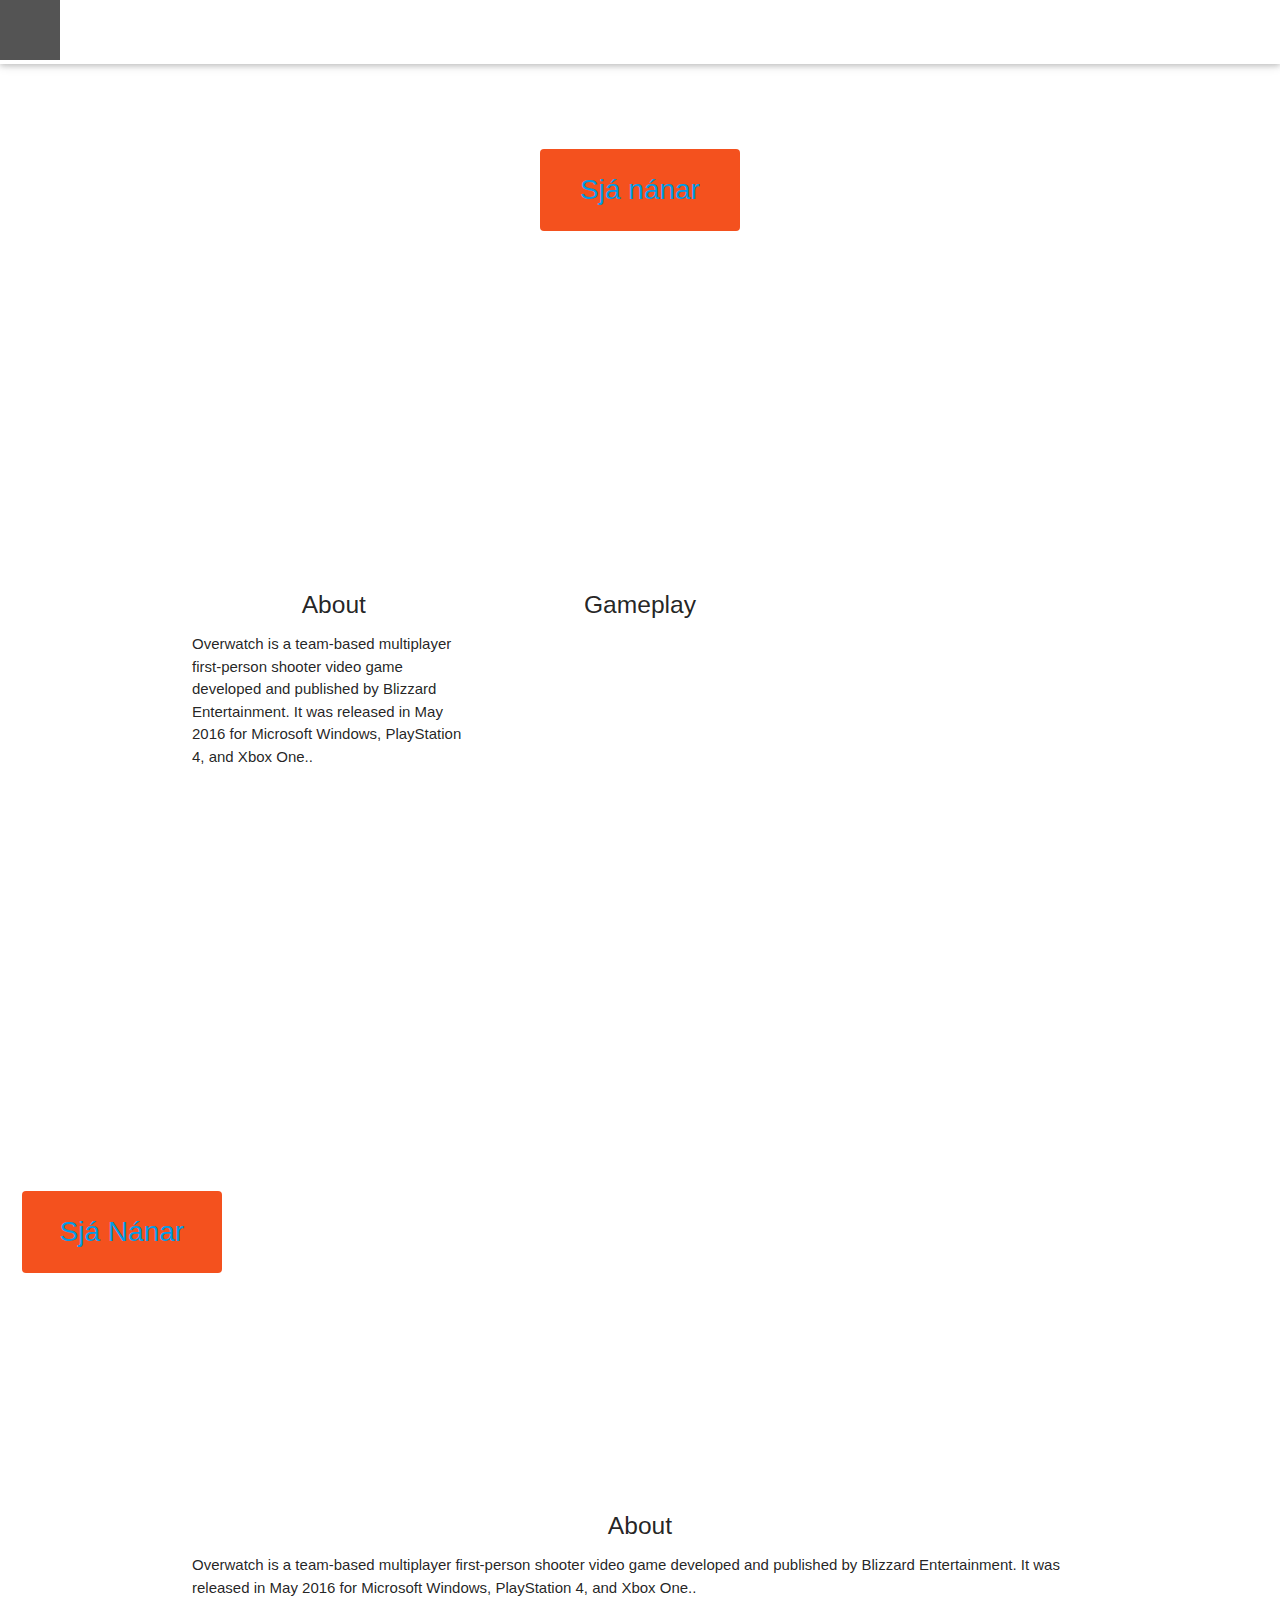
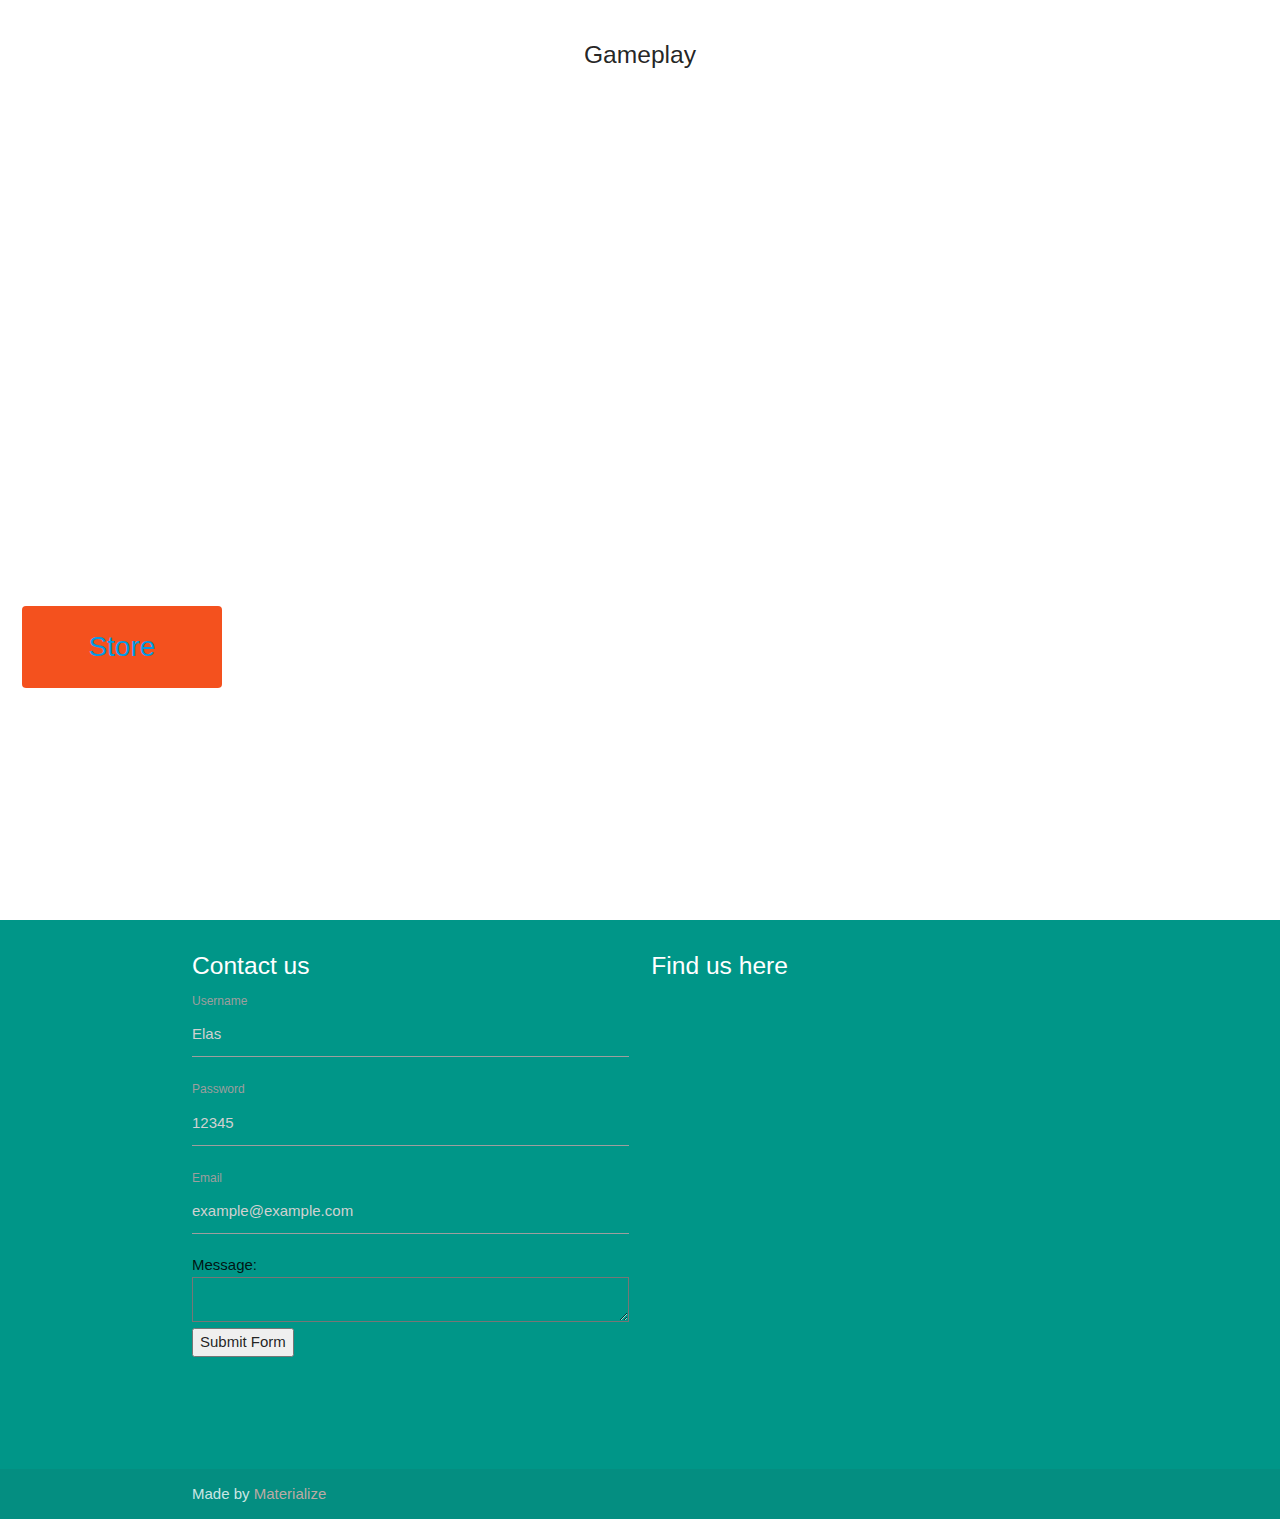
==== index.html @ 80904a5e "Bætt við topmenu og smoothscroll" ====
<!DOCTYPE html>
<html lang="en">
<head>
  <meta http-equiv="Content-Type" content="text/html; charset=UTF-8"/> 
<script src="https://ajax.googleapis.com/ajax/libs/jquery/3.1.1/jquery.min.js"></script>
  <meta name="viewport" content="width=device-width, initial-scale=1, maximum-scale=1.0, user-scalable=no"/>
  <title>Verkefni 5 VSH</title>

  <!-- CSS  -->
  <link href="https://fonts.googleapis.com/icon?family=Material+Icons" rel="stylesheet">
  <link href="css/materialize.css" type="text/css" rel="stylesheet" media="screen,projection"/>
  <script src="js/jquery.js"></script>
  <script type="text/javascript" src="js/view.js"></script>
  <script src="js/js-image-slider.js" type="text/javascript"></script> 

</head>
<body>

<script type="text/javascript" src="scroll.js"></script>

  <header class="header">
  
  <input type="checkbox" id="menu" name="menu" class="menu-checkbox">
  <div class="menu">
    <label class="menu-toggle" for="menu"><span>Toggle</span></label>
    <ul>
      <li>
        <a href="#banner" class="smoothScroll">Overwatch</a>
      </li>
      <li>
        <a href="#flex1" class="smoothScroll">Titanfall 2</a>
      </li>
      <li>
        <a href="#Layout" class="smoothScroll">Store</a>
      </li>
</div>
  <nav class="white" role="navigation">
    <div class="nav-wrapper container">
      <a id="logo-container" href="#" class="brand-logo">Logo</a>
      <ul class="right hide-on-med-and-down">
        <li><a href="#">Navbar Link</a></li>
      </ul>
  
      <ul id="nav-mobile" class="side-nav">
        <li><a href="#">Navbar Link</a></li>
      </ul>
      <a href="#" data-activates="nav-mobile" class="button-collapse"><i class="material-icons">menu</i></a>
    </div>
  </nav>

  <div id="banner" id="index-banner" class="parallax-container">
    <div class="section no-pad-bot">
      <div class="container">
        <br><br>
        
        <div class="row center">
          
        </div>
        <div class="row center">
          <button class="button"><a href="flexbox.html"><span>Sjá nánar </span></a></button>
        </div>
        <br><br>

      </div>
    </div>
    <div class="parallax"><img src="background1.png" alt="Unsplashed background img 1"></div>
  </div>


  <div class="container">
    <div class="section">

      <!--   Icon Section   -->
      <div class="row">
        <div class="col s12 m4">
          <div class="icon-block">
            <h5 class="center">About</h5>

            <p class="light">Overwatch is a team-based multiplayer first-person shooter video game developed and published by Blizzard Entertainment. It was released in May 2016 for Microsoft Windows, PlayStation 4, and Xbox One..</p>
          </div>
        </div>

        <div class="col s12 m4">
          <div class="icon-block">
            <h5 class="center">Gameplay</h5>
            <iframe width="560" height="315" src="https://www.youtube.com/embed/7eTBPQZo-lg" frameborder="0" allowfullscreen></iframe>
          </div>
        </div>

        
      </div>

    </div>
  </div>


  <div id="flex1" class="parallax-container valign-wrapper">
    <div class="section no-pad-bot">
      <div  class="container">
        <div class="row center">
          <button  class="button"><a href="flexbox2.html"><span>Sjá Nánar</span></a></button>
        </div>
      </div>
    </div>
    <div class="parallax"><img src="background2.jpg" alt="Unsplashed background img 2"></div>
  </div>

  <div class="container">
    <div class="section">

      <h5 class="center">About</h5>

            <p class="light">Overwatch is a team-based multiplayer first-person shooter video game developed and published by Blizzard Entertainment. It was released in May 2016 for Microsoft Windows, PlayStation 4, and Xbox One..</p>
          </div>
        </div>

            <h5 class="center">Gameplay</h5>
            <iframe class="iframet" width="970" height="315" src="https://www.youtube.com/embed/SCenq-HHDMc" frameborder="0" allowfullscreen></iframe>
          </div>
        </div>


    </div>
  </div>


  <div id="Layout" class="parallax-container valign-wrapper">
    <div class="section no-pad-bot">
      <div class="container">
        <div class="row center">
          <button   class="button"><a href="https://www.youtube.com/watch?v=WXcD4ePJWEc"><span>Store</span></a></button>
        </div>
      </div>
    </div>
    <div class="parallax"><img src="background3.jpg" alt="Unsplashed background img 3"></div>
  </div>

  <footer class="page-footer teal">
    <div class="container">
      <div class="row">
        <div class="col l6 s12">
          <h5 class="white-text">Contact us</h5>
          <form class="contact_form" action="#" method="post" name="contact_form">     
     <aside class="div3">

        
             
             
        
            <label>
            Username
            <br>
            <input type="text" name:"name" placeholder="Elas" required title="Það vantar nafn" />
            </label>
            <br>

            <label>
            Password
            <br>
            <input type="password" name:"password" placeholder="12345" required title="Password Required"/>
            </label>
            <br>
        
            <label>
            Email
            <br>
            <input type="email" name="email" placeholder="example@example.com" required/>
            </label>
            Message:<br> 
  <textarea rows="4" cols="30" name="textalysing"></textarea>
             <br>               
            <button class="submit" type="submit">Submit Form</button>
            <br>
            <br>
</aside>



        </div>
        
        <div class="col l3 s12">
          <h5 class="white-text">Find us here</h5>
          <ul><script src='https://maps.googleapis.com/maps/api/js?v=3.exp'></script><div style='overflow:hidden;height:440px;width:700px;'><div id='gmap_canvas' style='height:440px;width:700px;'></div><div><small><a href="http://embedgooglemaps.com">embed google maps</a></small></div><div><small><a href="https://www.buyinstagramfollowersreviews.net/">buyinstagramfollowersreviews.net</a></small></div><style>#gmap_canvas img{max-width:none!important;background:none!important}</style></div><script type='text/javascript'>function init_map(){var myOptions = {zoom:14,center:new google.maps.LatLng(64.14210380255781,-21.92951728829961),mapTypeId: google.maps.MapTypeId.ROADMAP};map = new google.maps.Map(document.getElementById('gmap_canvas'), myOptions);marker = new google.maps.Marker({map: map,position: new google.maps.LatLng(64.14210380255781,-21.92951728829961)});infowindow = new google.maps.InfoWindow({content:'<strong>Reykjavik</strong><br>Hallgrímstorg 101, Reykjavík, Iceland<br>'});google.maps.event.addListener(marker, 'click', function(){infowindow.open(map,marker);});infowindow.open(map,marker);}google.maps.event.addDomListener(window, 'load', init_map);</script>
          </ul>
        </div>
      </div>
    </div>
    <div class="footer-copyright">
      <div class="container">
      Made by <a class="brown-text text-lighten-3" href="http://materializecss.com">Materialize</a>
      </div>
    </div>
  </footer>


  <!--  Scripts-->

  <script src="https://code.jquery.com/jquery-2.1.1.min.js"></script>
  <script src="js/materialize.js"></script>
  <script src="js/init.js"></script>
  <script type="text/javascript" href="scroll.js"></script>
  </body>
</html>
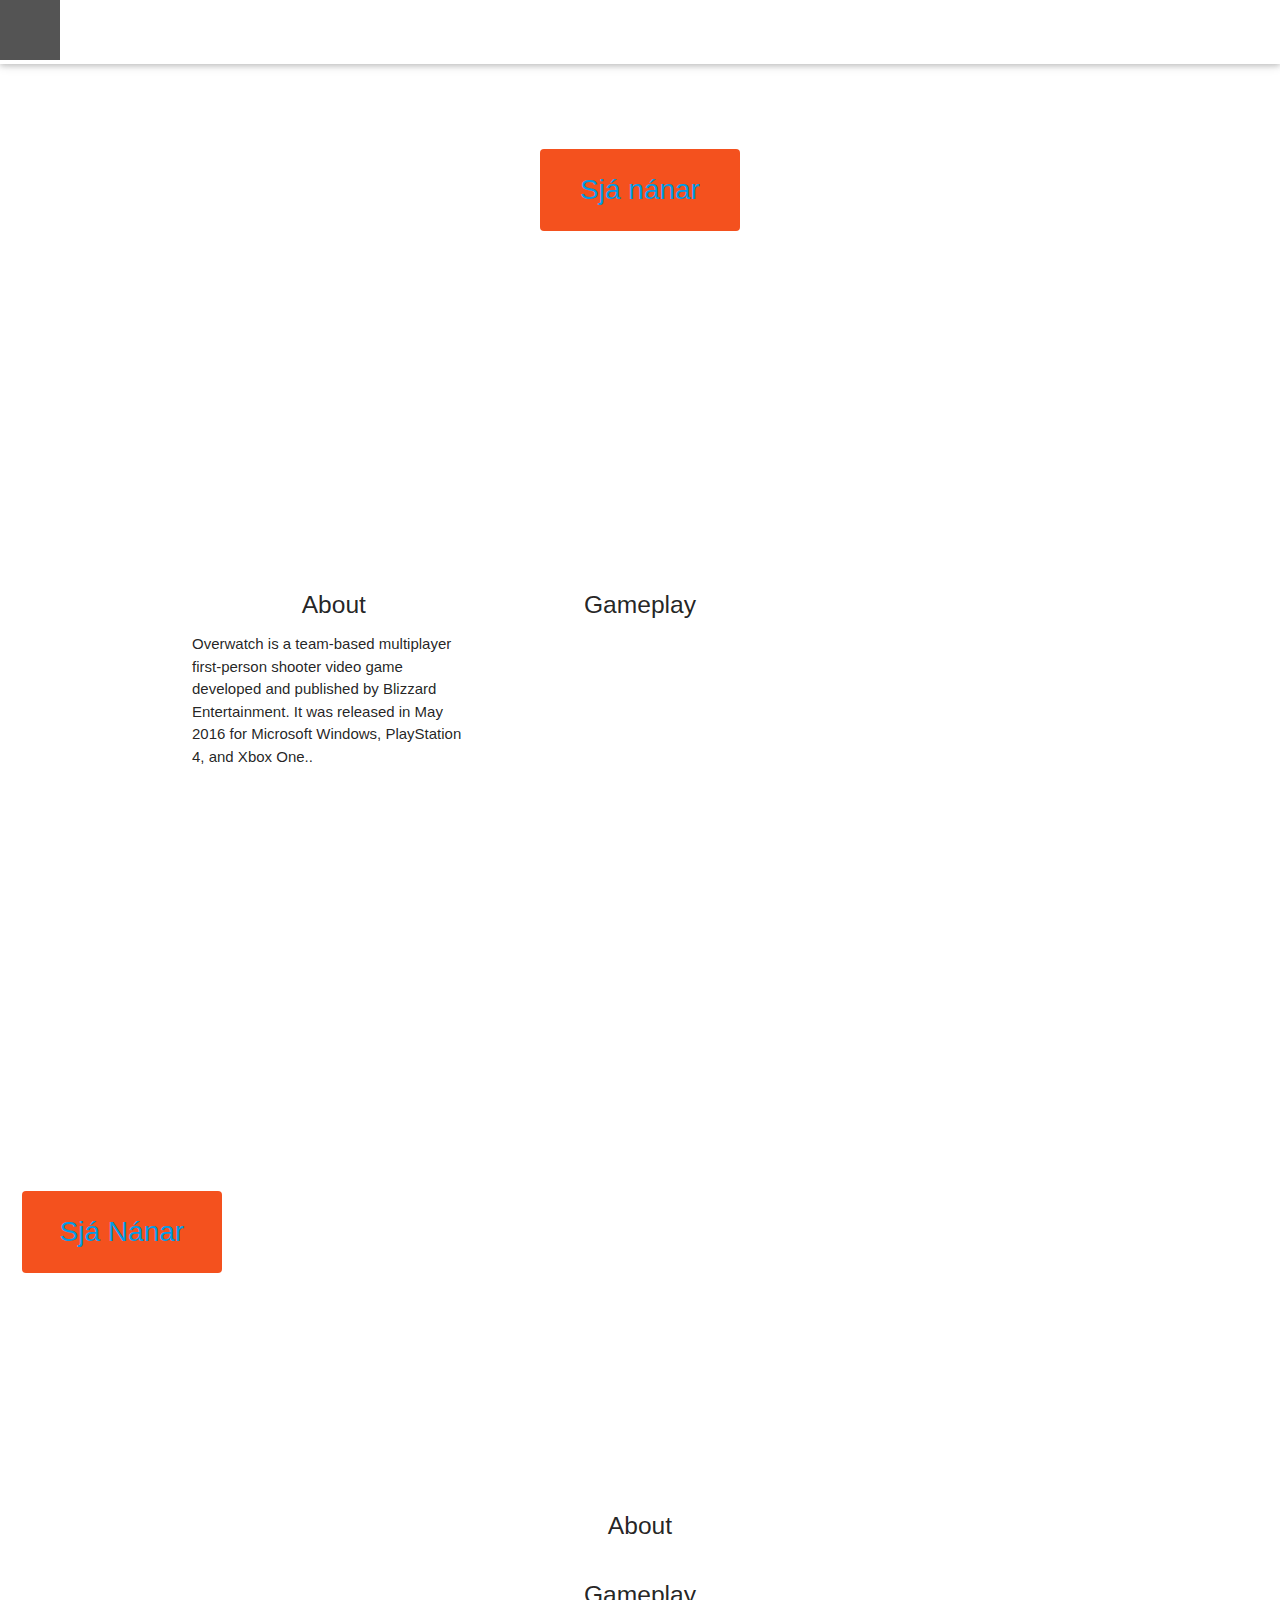
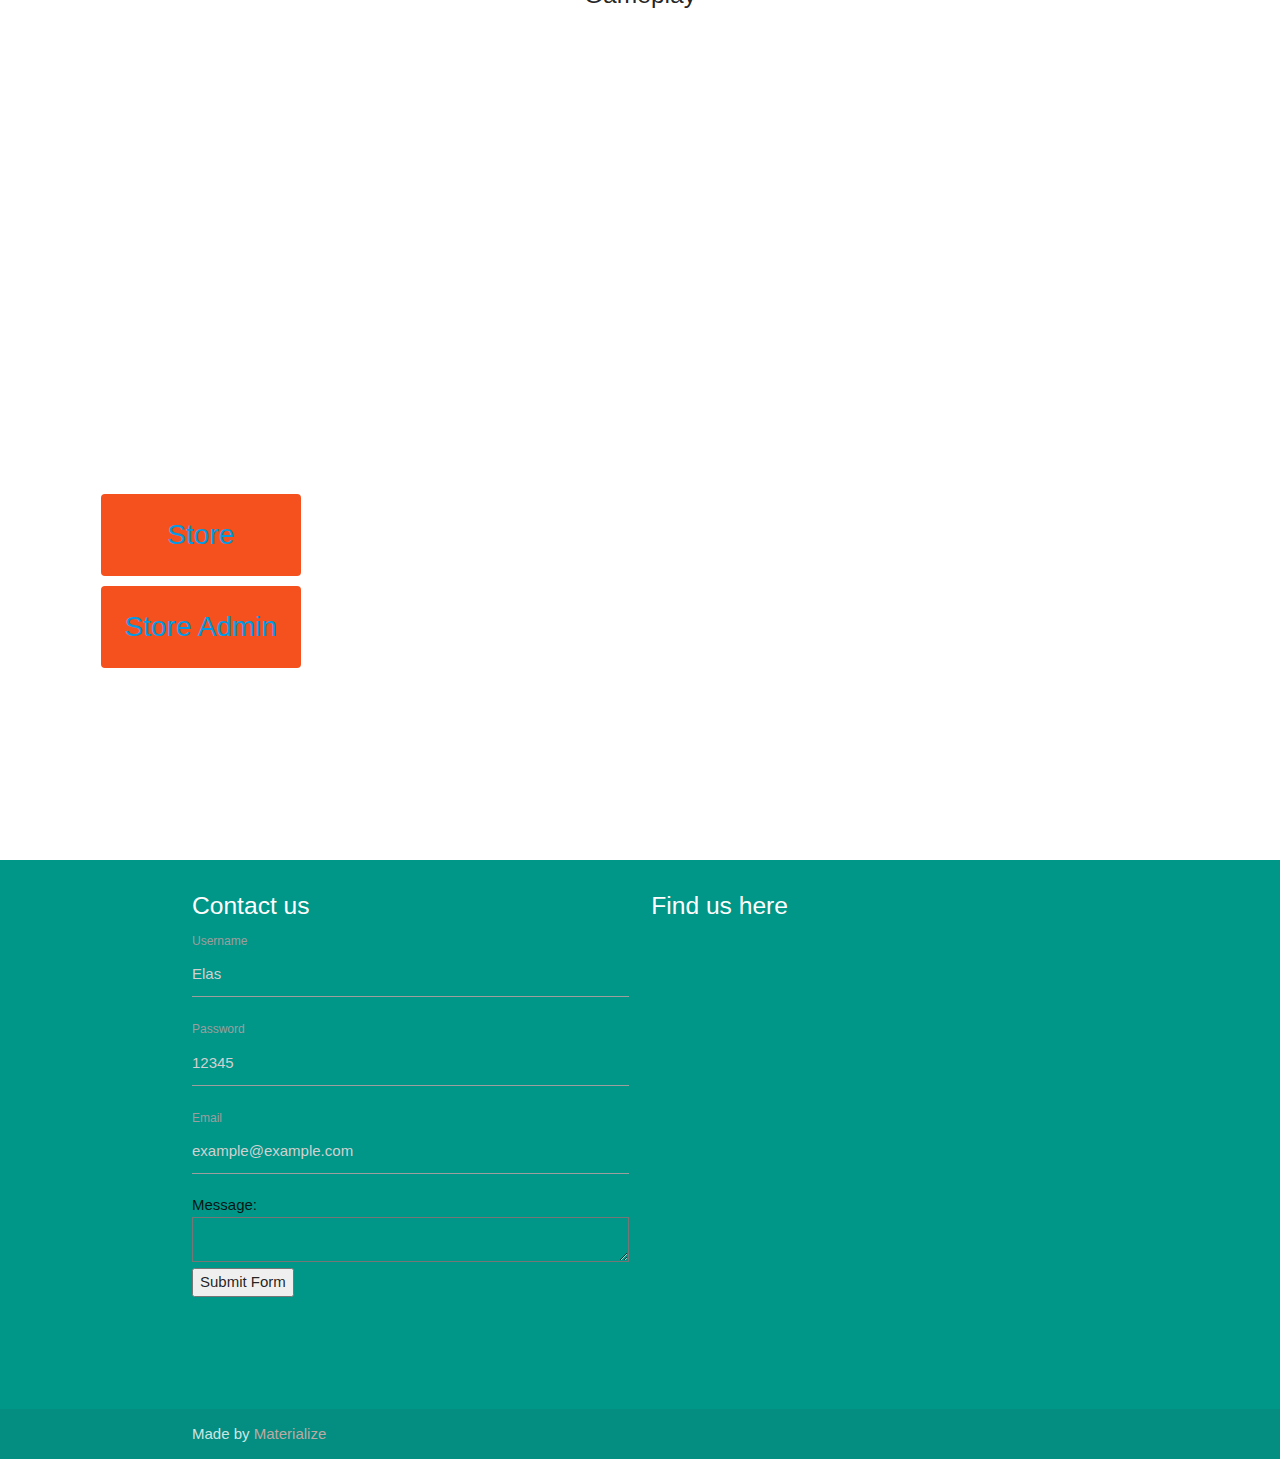
==== commit b0507b93: "lagaði letur aftur" ====
--- a/index.html
+++ b/index.html
@@ -1,3 +1,4 @@
+
 <!DOCTYPE html>
 <html lang="en">
 <head>
@@ -8,6 +9,7 @@
 
   <!-- CSS  -->
   <link href="https://fonts.googleapis.com/icon?family=Material+Icons" rel="stylesheet">
+  <link href="https://fonts.googleapis.com/css?family=Poppins&amp;subset=devanagari,latin-ext" rel="stylesheet"> 
   <link href="css/materialize.css" type="text/css" rel="stylesheet" media="screen,projection"/>
   <script src="js/jquery.js"></script>
   <script type="text/javascript" src="js/view.js"></script>
@@ -110,7 +112,7 @@
 
       <h5 class="center">About</h5>
 
-            <p class="light">Overwatch is a team-based multiplayer first-person shooter video game developed and published by Blizzard Entertainment. It was released in May 2016 for Microsoft Windows, PlayStation 4, and Xbox One..</p>
+            <p class="light"></p>
           </div>
         </div>
 
@@ -128,7 +130,13 @@
     <div class="section no-pad-bot">
       <div class="container">
         <div class="row center">
-          <button   class="button"><a href="https://www.youtube.com/watch?v=WXcD4ePJWEc"><span>Store</span></a></button>
+          <button   class="button"><a href="./store.php"><span>Store</span></a></button>
+          <button   class="button"><a href="./login.php"><span>Store Admin</span></a></button>
+          <h5>
+
+
+          </h5>
+          
         </div>
       </div>
     </div>
@@ -180,7 +188,7 @@
         
         <div class="col l3 s12">
           <h5 class="white-text">Find us here</h5>
-          <ul><script src='https://maps.googleapis.com/maps/api/js?v=3.exp'></script><div style='overflow:hidden;height:440px;width:700px;'><div id='gmap_canvas' style='height:440px;width:700px;'></div><div><small><a href="http://embedgooglemaps.com">embed google maps</a></small></div><div><small><a href="https://www.buyinstagramfollowersreviews.net/">buyinstagramfollowersreviews.net</a></small></div><style>#gmap_canvas img{max-width:none!important;background:none!important}</style></div><script type='text/javascript'>function init_map(){var myOptions = {zoom:14,center:new google.maps.LatLng(64.14210380255781,-21.92951728829961),mapTypeId: google.maps.MapTypeId.ROADMAP};map = new google.maps.Map(document.getElementById('gmap_canvas'), myOptions);marker = new google.maps.Marker({map: map,position: new google.maps.LatLng(64.14210380255781,-21.92951728829961)});infowindow = new google.maps.InfoWindow({content:'<strong>Reykjavik</strong><br>Hallgrímstorg 101, Reykjavík, Iceland<br>'});google.maps.event.addListener(marker, 'click', function(){infowindow.open(map,marker);});infowindow.open(map,marker);}google.maps.event.addDomListener(window, 'load', init_map);</script>
+          <ul><script src='https://maps.googleapis.com/maps/api/js?v=3.exp'></script><div style='overflow:hidden;height:440px;width:700px;'><div id='gmap_canvas' style='height:440px;width:700px;'></div><div><small><a href="http://embedgooglemaps.com">embed google maps</a></small></div><div><small></small></div><style>#gmap_canvas img{max-width:none!important;background:none!important}</style></div><script type='text/javascript'>function init_map(){var myOptions = {zoom:14,center:new google.maps.LatLng(64.14210380255781,-21.92951728829961),mapTypeId: google.maps.MapTypeId.ROADMAP};map = new google.maps.Map(document.getElementById('gmap_canvas'), myOptions);marker = new google.maps.Marker({map: map,position: new google.maps.LatLng(64.14210380255781,-21.92951728829961)});infowindow = new google.maps.InfoWindow({content:'<strong>Reykjavik</strong><br>Hallgrímstorg 101, Reykjavík, Iceland<br>'});google.maps.event.addListener(marker, 'click', function(){infowindow.open(map,marker);});infowindow.open(map,marker);}google.maps.event.addDomListener(window, 'load', init_map);</script>
           </ul>
         </div>
       </div>
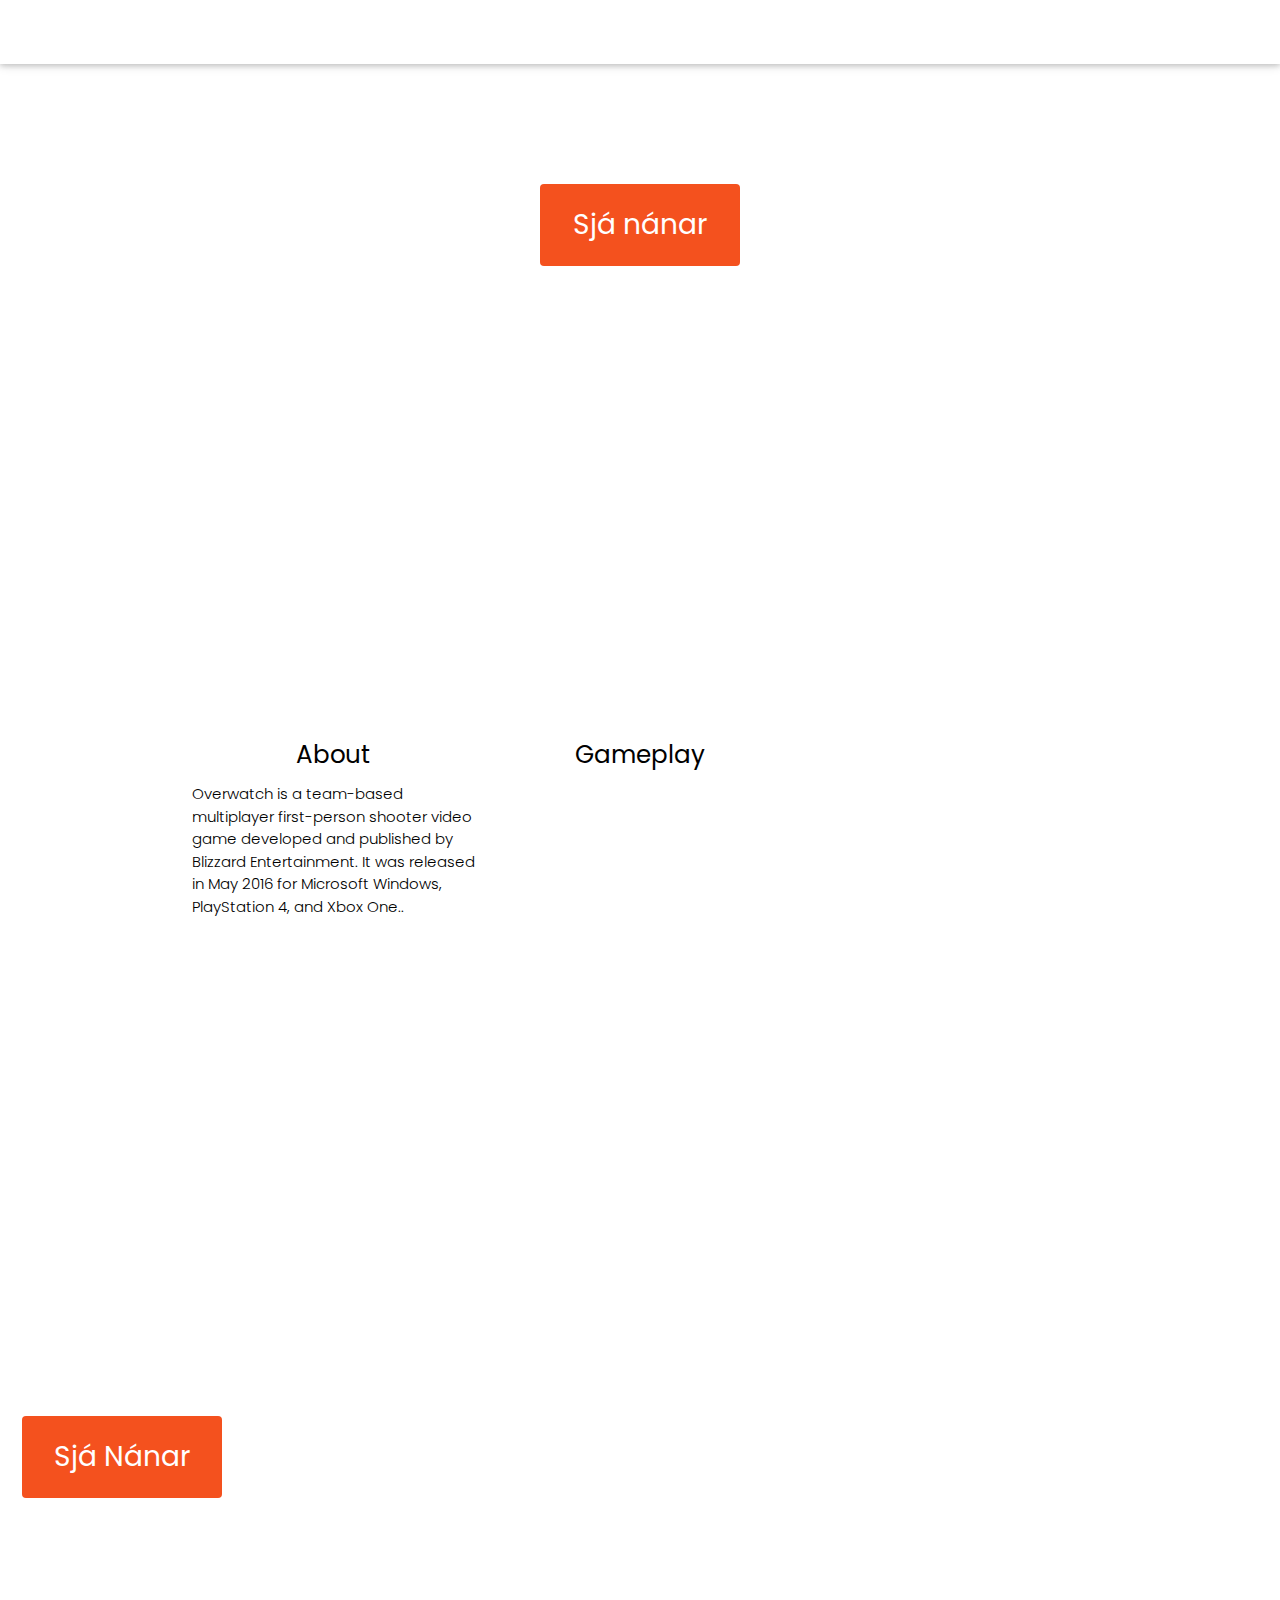
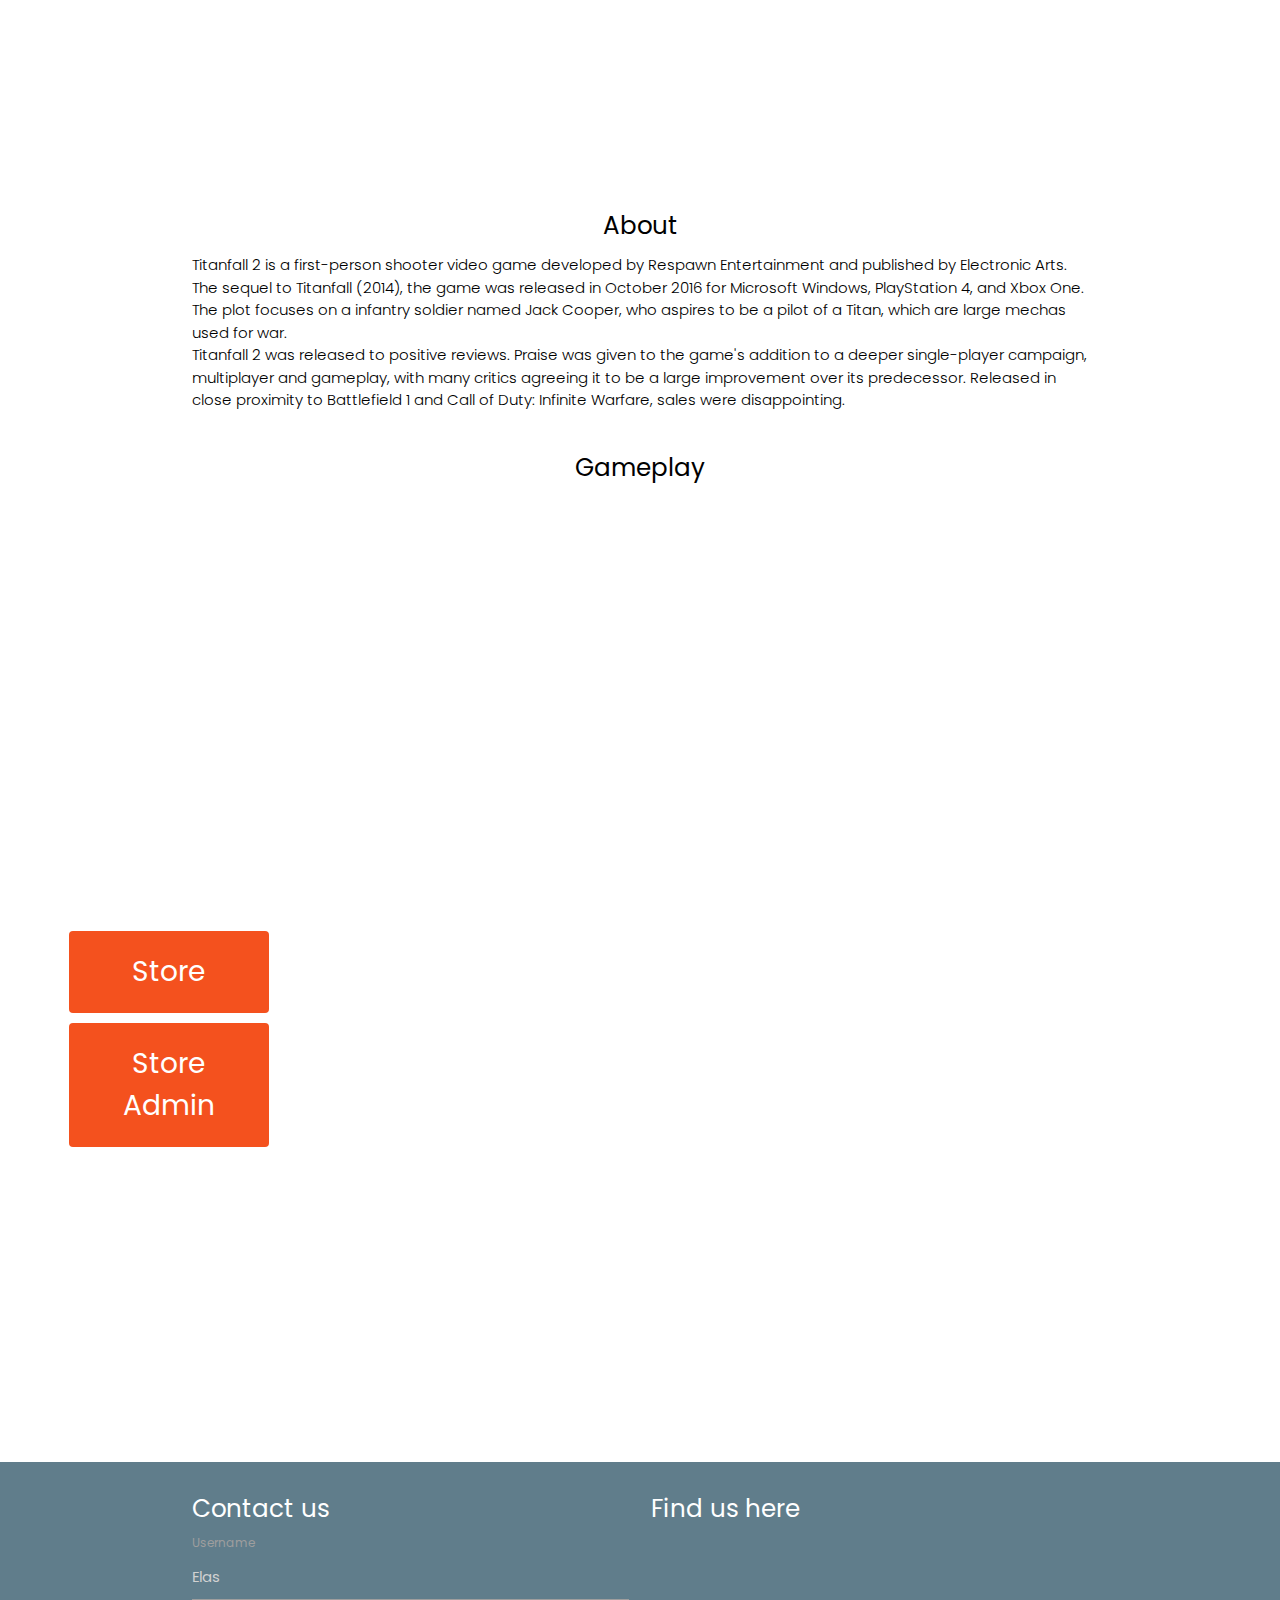
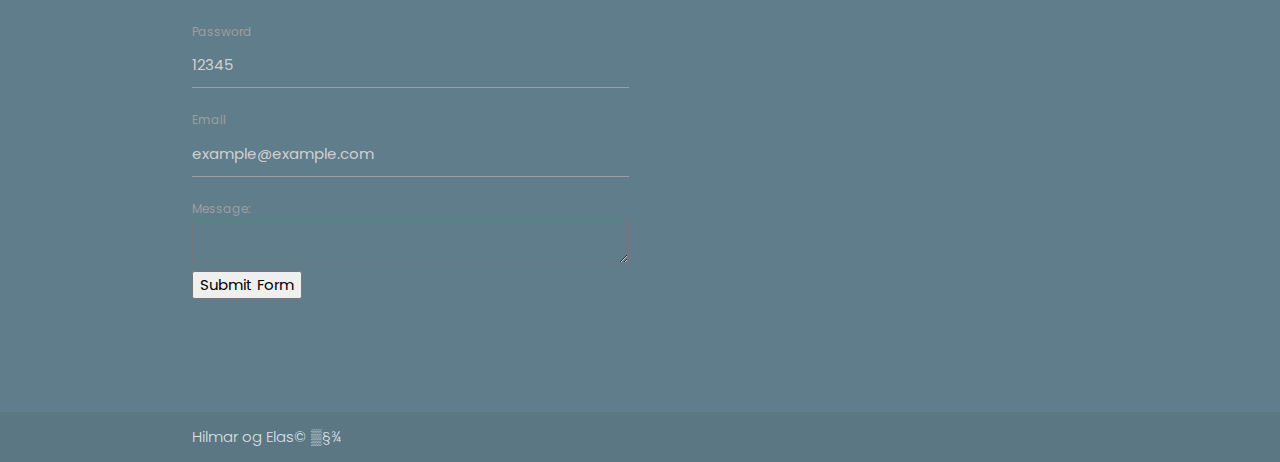
==== commit 3d787538: "lagaði aðeins útlit á síðunum" ====
--- a/index.html
+++ b/index.html
@@ -5,7 +5,7 @@
   <meta http-equiv="Content-Type" content="text/html; charset=UTF-8"/> 
 <script src="https://ajax.googleapis.com/ajax/libs/jquery/3.1.1/jquery.min.js"></script>
   <meta name="viewport" content="width=device-width, initial-scale=1, maximum-scale=1.0, user-scalable=no"/>
-  <title>Verkefni 5 VSH</title>
+  <title>Hópverkefni</title>
 
   <!-- CSS  -->
   <link href="https://fonts.googleapis.com/icon?family=Material+Icons" rel="stylesheet">
@@ -34,6 +34,9 @@
       </li>
       <li>
         <a href="#Layout" class="smoothScroll">Store</a>
+      </li>
+      <li>
+        <a href="#Contact" class="smoothScroll">Contact Us</a>
       </li>
 </div>
   <nav class="white" role="navigation">
@@ -52,17 +55,10 @@
 
   <div id="banner" id="index-banner" class="parallax-container">
     <div class="section no-pad-bot">
-      <div class="container">
-        <br><br>
-        
-        <div class="row center">
-          
-        </div>
-        <div class="row center">
+      <div class="container">        
+        <div class="button1 center">
           <button class="button"><a href="flexbox.html"><span>Sjá nánar </span></a></button>
-        </div>
-        <br><br>
-
+        </div>     
       </div>
     </div>
     <div class="parallax"><img src="background1.png" alt="Unsplashed background img 1"></div>
@@ -112,7 +108,9 @@
 
       <h5 class="center">About</h5>
 
-            <p class="light"></p>
+            <p class="light">Titanfall 2 is a first-person shooter video game developed by Respawn Entertainment and published by Electronic Arts. The sequel to Titanfall (2014), the game was released in October 2016 for Microsoft Windows, PlayStation 4, and Xbox One. The plot focuses on a infantry soldier named Jack Cooper, who aspires to be a pilot of a Titan, which are large mechas used for war.<br>
+
+            Titanfall 2 was released to positive reviews. Praise was given to the game's addition to a deeper single-player campaign, multiplayer and gameplay, with many critics agreeing it to be a large improvement over its predecessor. Released in close proximity to Battlefield 1 and Call of Duty: Infinite Warfare, sales were disappointing.</p>
           </div>
         </div>
 
@@ -129,7 +127,7 @@
   <div id="Layout" class="parallax-container valign-wrapper">
     <div class="section no-pad-bot">
       <div class="container">
-        <div class="row center">
+        <div class="buttons">
           <button   class="button"><a href="./store.php"><span>Store</span></a></button>
           <button   class="button"><a href="./login.php"><span>Store Admin</span></a></button>
           <h5>
@@ -143,7 +141,7 @@
     <div class="parallax"><img src="background3.jpg" alt="Unsplashed background img 3"></div>
   </div>
 
-  <footer class="page-footer teal">
+  <footer id="Contact" class="page-footer blue-grey">
     <div class="container">
       <div class="row">
         <div class="col l6 s12">
@@ -174,10 +172,15 @@
             <br>
             <input type="email" name="email" placeholder="example@example.com" required/>
             </label>
-            Message:<br> 
-  <textarea rows="4" cols="30" name="textalysing"></textarea>
+            <label>
+            Message:
+            <br> 
+              <textarea rows="4" cols="30" name="textalysing"></textarea>
+              </label>
              <br>               
-            <button class="submit" type="submit">Submit Form</button>
+             <div id="welcomeDiv"  style="display:none;" class="answer_list" > Message Sent</div>
+
+            <button class="submit"  onclick="showDiv()" name="answer">Submit Form</button>
             <br>
             <br>
 </aside>
@@ -195,7 +198,7 @@
     </div>
     <div class="footer-copyright">
       <div class="container">
-      Made by <a class="brown-text text-lighten-3" href="http://materializecss.com">Materialize</a>
+      Hilmar og Elas© ▒§¾
       </div>
     </div>
   </footer>
